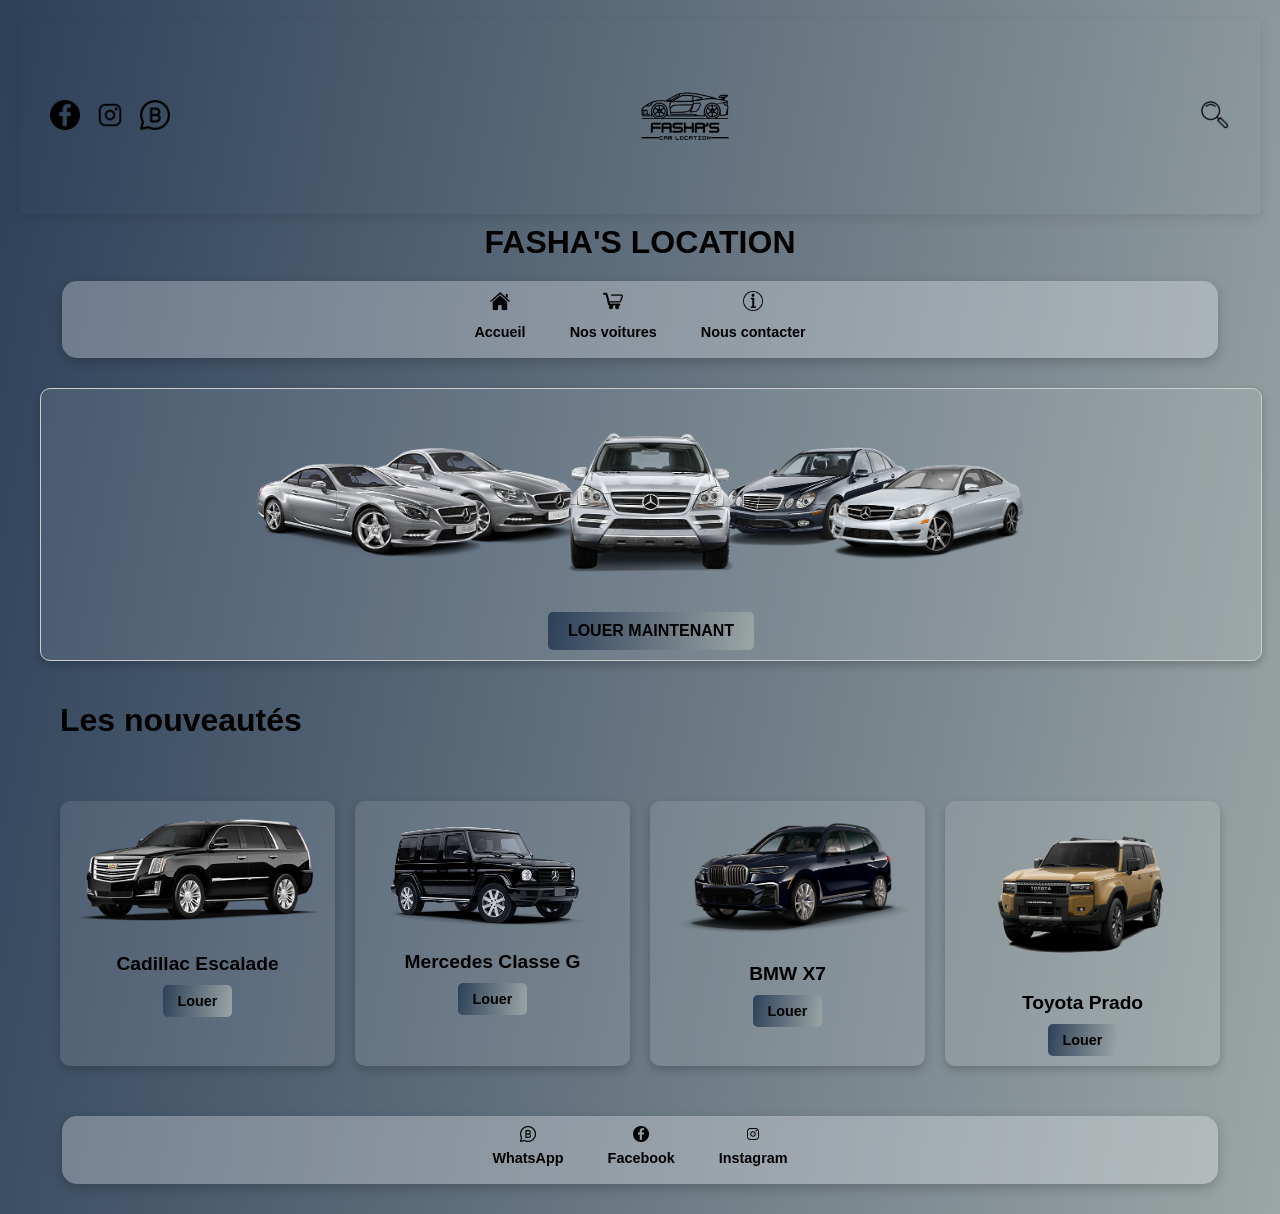
==== index.html @ 28d5ccaa "Version 1" ====
<!DOCTYPE html>
<html lang="fr">
<head>
    <meta charset="UTF-8">
    <meta name="viewport" content="width=device-width, initial-scale=1.0">
    <title>Accueil LOCATION</title>
    <link rel="stylesheet" href="css/styles.css">
    <script src="script/script.js"></script>
</head>
<body>
    <div class="container">
        <div class="social-bar">
            <!-- Icônes à gauche (réseaux sociaux) -->
            <div class="social-icons-left">
                <a href="https://www.facebook.com" target="_blank">
                    <img src="images/facebook.png" alt="Facebook" class="social-icon">
                </a>
                <a href="https://www.instagram.com" target="_blank">
                    <img src="images/insta.png" alt="Instagram" class="social-icon">
                </a>
                <a href="https://wa.me" target="_blank">
                    <img src="images/wtsp.png" alt="WhatsApp" class="social-icon">
                </a>
            </div>
        
            <!-- Logo centré -->
            <div class="logo-container">
                <img src="images/voitures/logo.PNG" alt="Logo Boutique" class="logo">
            </div>
        
            <!-- Icônes à droite (recherche et panier) -->
            <div class="search-cart-icons">
                <a href="javascript:void(0);" class="search-icon" id="search-icon">
                    <img src="images/search.png" alt="Search" class="icon">
                </a>
            </div>
        </div>
       
        <h1 class="title">FASHA'S LOCATION</h1>
       
    <div class="top">
    <ul>
        <li>
            <img src="images/home.png" alt="Home Icon" class="icon">
            <a href="index.html">Accueil</a>
        </li>
        <li>
            <img src="images/shop.png" alt="Library Icon" class="icon">
            <a href="voitures.html">Nos voitures</a>
        </li>

        <li>
            <img src="images/infos.png" alt="Library Icon" class="icon">
            <a href="contacts.html">Nous contacter</a>
        </li>
    </ul>
    </div>
    <div id="product-section" class="products-container">
        <div class="product-box">
            <img src="images/voitures/back.png" alt="Produit 1">
            <h3></h3>
            <button class="buy-button" onclick="window.location.href='voitures.html'">LOUER MAINTENANT</button>
        </div>
        
        <center>
            <h1>Les nouveautés</h1>
        </center>
        <div class="products-container-2">
            <div class="product-box-2">
                <img src="images/voitures/caddilac.png" alt="Produit 2">
                <h3>Cadillac Escalade</h3>
                <button class="buy-button-2" onclick="window.location.href='louer.html'">Louer</button>
            </div>
            <div class="product-box-2">
                <img src="images/voitures/mercedes g.png" alt="Produit 3">
                <h3>Mercedes Classe G</h3>
                <button class="buy-button-2" onclick="window.location.href='louer.html'">Louer</button>
            </div>
            <div class="product-box-2">
                <img src="images/voitures/bmw.png" alt="Produit 4">
                <h3>BMW X7</h3>
                <button class="buy-button-2" onclick="window.location.href='louer.html'">Louer</button>
            </div>
            <div class="product-box-2">
                <img src="images/voitures/toyota.png" height="100px" alt="Produit 5">
                <h3>Toyota Prado</h3>
                <button class="buy-button-2" onclick="window.location.href='louer.html'">Louer</button>
            </div>
        </div>
        
    </div>
    
<div class="bottom">
    <ul>
        <li>
            <img src="images/wtsp.png" alt="GitHub Icon" class="icon">
            <a href="https://github.com/agentLakh">WhatsApp</a>
        </li>
        <li>
            <img src="images/facebook.png" alt="GitHub Icon" class="icon">
            <a href="https://www.facebook.com" target="_blank">Facebook</a>
        </li>
        <li>
            <img src="images/insta.png" alt="GitHub Icon" class="icon">
            <a href="https://github.com/Hamid-22">Instagram</a>
        </li>
    </ul>
</div>

    </div>
    <script src="script/script.js"></script>
</body>
</html>
---- css/styles.css ----
/* ==== CORPS PRINCIPAL ==== */
body {
    background-image: linear-gradient(100deg, #2d4059, #9ba6a5);
    color: #000000;
    font-family: Arial, sans-serif;
    margin: 0;
    transition: 0.3s linear;
}

/* ==== CONTENEUR PRINCIPAL ==== */
.container {
    padding: 20px;
}
.title {
    text-align: center; /* Centre horizontalement le texte */
    margin: 0; /* Supprime les marges par défaut */
    padding: 10px; /* Supprime les espacements internes par défaut */
}

/* ==== BARRE SUPÉRIEURE (TOP) ==== */
.top {
    position: relative;
    top: 10px;
    left: 50%;
    transform: translateX(-50%);
    background-color: rgba(244, 244, 249, 0.3);
    border-radius: 15px;
    padding: 10px 20px;
    box-shadow: 0px 4px 12px rgba(0, 0, 0, 0.2);
    z-index: 1000;
    width: 90%; /* Occupe 90% de la largeur de l'écran */
    max-width: 1200px; /* Largeur maximale */
}

.top ul {
    list-style: none;
    margin: 0;
    padding: 0;
    display: flex;
    gap: 20px;
    justify-content: center;
}

.top ul li {
    display: flex;
    flex-direction: column;
    align-items: center;
}

.top ul li img {
    width: 20px;
    margin-bottom: 5px;
}

.top ul li a {
    color: #000000;
    text-decoration: none;
    padding: 8px 12px;
    font-weight: bold;
    font-size: 0.9em;
    transition: background-color 0.3s, transform 0.3s;
    border-radius: 15px;
}

.top ul li a:hover {
    background-color: white;
    box-shadow: #fff8 0 0 10px;
}

/* ==== CONTENU PRINCIPAL ==== */
.content {
    padding: 100px 20px 20px; /* Laisse un espace sous le top */
    text-align: center;
    color: #000000;
}

/* ==== SECTION DES PRODUITS ==== */
.products-container {
    display: flex;
    flex-direction: column; /* Boîtes empilées verticalement */
    gap: 20px; /* Espacement entre les boîtes */
    padding: 20px;
    max-width: 100%; /* Prend toute la largeur de l'écran */
    margin: 20px 0; /* Ajoute un espace au-dessus et en-dessous */
}

.product-box {
    background-color: rgba(255, 255, 255, 0.1);
    border-radius: 10px;
    box-shadow: 0 4px 8px rgba(0, 0, 0, 0.2);
    padding: 15px;
    text-align: center;
    transition: transform 0.3s, box-shadow 0.3s;
    width: 100%; /* Prend toute la largeur */
}

.product-box:hover {
    transform: translateY(-5px);
    box-shadow: 0 8px 16px rgba(0, 0, 0, 0.3);
}

.product-box img {
    width: 70%; /* L'image prend toute la largeur de la boîte */
    border-radius: 8px;
    margin-bottom: 10px;
}

.product-box h3 {
    font-size: 1.5em;
    color: #000000;
    margin: 10px 0;
}

.buy-button {
    background-image: linear-gradient(100deg, #2d4059, #9ba6a5);
    color: rgb(0, 0, 0);
    border: none;
    border-radius: 5px;
    padding: 10px 20px;
    font-size: 1em;
    font-weight: bold;
    cursor: pointer;
    transition: background-color 0.3s, transform 0.3s;
}

.buy-button:hover {
    background-color: white;
    box-shadow: #fff8 0 0 10px;
}

/* ==== BARRE INFÉRIEURE (BOTTOM) ==== */
.bottom {
    position: relative;
    bottom: 10px;
    left: 50%;
    transform: translateX(-50%);
    background-color: rgba(244, 244, 249, 0.3);
    border-radius: 15px;
    padding: 10px 20px;
    box-shadow: 0px 4px 12px rgba(0, 0, 0, 0.2);
    z-index: 1000;
    width: 90%; /* Occupe 90% de la largeur de l'écran */
    max-width: 1200px; /* Largeur maximale */
}

.bottom ul {
    list-style: none;
    margin: 0;
    padding: 0;
    display: flex;
    gap: 20px;
    justify-content: center;
}

.bottom ul li {
    display: flex;
    flex-direction: column;
    align-items: center;
}

.bottom ul li .icon {
    width: 16px;
}

.bottom ul li a {
    color: #000000;
    text-decoration: none;
    padding: 8px 12px;
    font-weight: bold;
    font-size: 0.9em;
    transition: background-color 0.3s, transform 0.3s;
    border-radius: 15px;
}

.bottom ul li a:hover {
    background-color: white;
    box-shadow: #fff8 0 0 10px;
}






/* Section des produits 2 */
.products-container-2 {
    display: flex;
    flex-wrap: wrap; /* Permet de faire passer les éléments à la ligne si nécessaire */
    gap: 15px; /* Réduction de l'espace entre les boîtes */
    justify-content: space-between; /* Assure un espacement équitable entre les éléments */
    padding: 20px;
    max-width: 100%; /* Assure que la section prend toute la largeur disponible */
    margin: 0 auto; /* Centrer la section horizontalement */
}

/* Style pour chaque boîte produit 2 */
.product-box-2 {
    background-color: rgba(255, 255, 255, 0.1); /* Fond translucide */
    border-radius: 10px;
    box-shadow: 0 4px 8px rgba(0, 0, 0, 0.2); /* Ombre douce */
    padding: 10px; /* Réduction de l'espace intérieur */
    transition: transform 0.3s, box-shadow 0.3s; /* Animation */
    width: calc(25% - 15px); /* Prendre 25% de la largeur moins l'espacement */
    text-align: center; /* Centrer le contenu */
    box-sizing: border-box; /* Assure que le padding ne déforme pas la largeur */
}

/* Réduction de la taille des images et du texte */
.product-box-2 img {
    width: 100%; /* L'image prend toute la largeur de la boîte */
    height: auto;
    border-radius: 8px;
    margin-bottom: 10px;
}

.product-box-2 h3 {
    font-size: 1.2em; /* Réduction de la taille du titre */
    color: #000000;
    margin: 10px 0;
}

/* Bouton "Acheter" */
.buy-button-2 {
    background-image: linear-gradient(100deg, #2d4059, #9ba6a5);
    color: rgb(0, 0, 0);
    border: none;
    border-radius: 5px;
    padding: 8px 15px; /* Réduction du padding pour ajuster la taille */
    font-size: 0.9em; /* Réduction de la taille du texte */
    font-weight: bold;
    cursor: pointer;
    transition: background-color 0.3s, transform 0.3s;
}

.buy-button-2:hover {
    background-color: white;
    box-shadow: #fff8 0 0 10px;
}



h1 {
    text-align: left;
    margin-left: 20px; /* Si vous voulez ajouter un léger décalage par rapport au bord */
}



/* Section pour la barre des réseaux sociaux et le logo */
.social-bar {
    display: flex;
    justify-content: space-between;
    align-items: center;
    padding: 20px 30px;
    background-color: rgba(244, 244, 249, 0);
    box-shadow: 0px 4px 12px rgba(0, 0, 0, 0.1);
    position: relative;
}

/* Icônes de réseaux sociaux à gauche */
.social-icons-left {
    display: flex;
    gap: 15px;
}

.social-icon {
    width: 30px; /* Ajuster la taille des icônes */
    height: auto;
}

/* Logo centré */
.logo-container {
    flex-grow: 1;
    text-align: center;
}

.logo {
    width: 150px; /* Ajuster la taille du logo */
    height: auto;
}

/* Icônes à droite (recherche et panier) */
.search-cart-icons {
    display: flex;
    gap: 20px;
}

.icon {
    width: 30px; /* Ajuster la taille des icônes */
    height: auto;
    cursor: pointer;
}

/* Si vous souhaitez que l'icône de recherche change de couleur au survol */
.search-icon:hover {
    transform: scale(1.1);
    transition: transform 0.3s;
}

/* Si vous souhaitez que l'icône du panier change de couleur au survol */
.cart-icon:hover {
    transform: scale(1.1);
    transition: transform 0.3s;
}
/* ===== Pour les petits écrans (smartphones) ===== */
@media (max-width: 768px) {
    /* Adapter la taille des produits */
    .product-box-2 {
        width: calc(50% - 15px); /* 2 produits par ligne */
    }

    /* Adapter la taille des boutons */
    .buy-button-2 {
        font-size: 0.8em;
        padding: 6px 12px;
    }

    /* Logo centré dans la barre des réseaux sociaux */
    .logo {
        width: 80px;
    }

    /* Réduire l'espacement entre les sections */
    .social-bar {
        padding: 10px 15px;
    }

    /* Adaptation de la taille des icônes dans la barre supérieure */
    .top ul li img {
        width: 16px; /* Réduire la taille des icônes */
    }

    /* Adaptation des images des produits */
    .product-box img {
        max-width: 100%;
    }
}
@media (max-width: 768px) {
    /* Adapter la taille des produits */
    .product-box-2 {
        width: calc(50% - 15px); /* 2 produits par ligne */
    }

    /* Adapter la taille des boutons */
    .buy-button-2 {
        font-size: 0.8em;
        padding: 6px 12px;
    }

    /* Logo centré dans la barre des réseaux sociaux */
    .logo {
        width: 60px; /* Réduction de la taille du logo */
    }

    /* Réduire l'espacement entre les sections */
    .social-bar {
        padding: 8px 12px; /* Réduction du padding */
        flex-direction: column; /* Empiler les éléments pour un meilleur rendu */
    }

    /* Icônes des réseaux sociaux à gauche */
    .social-icons-left {
        gap: 10px; /* Réduction de l'espacement entre les icônes */
    }

    .social-icon {
        width: 24px; /* Réduction de la taille des icônes des réseaux sociaux */
        height: auto;
    }

    /* Réduire la taille des icônes de recherche et panier */
    .search-cart-icons {
        gap: 15px; /* Réduction de l'espacement */
    }

    .search-icon,
    .cart-icon {
        width: 24px; /* Réduction de la taille des icônes */
        height: auto;
    }

    /* Réduire la taille des icônes dans la barre supérieure */
    .top ul li img {
        width: 14px; /* Réduction de la taille des icônes */
    }

    /* Adapter la barre supérieure */
    .top {
        padding: 8px 12px; /* Réduction du padding */
        width: 80%; /* Réduction de la largeur de la barre supérieure */
        max-width: 100%; /* S'assurer qu'il n'y a pas de débordement */
    }

    /* Adapter la barre inférieure */
    .bottom {
        padding: 8px 12px; /* Réduction du padding */
        width: 80%; /* Réduction de la largeur de la barre inférieure */
        max-width: 100%; /* S'assurer qu'il n'y a pas de débordement */
    }

    /* Adapter les images des produits */
    .product-box img {
        width: 80%; /* Réduire la taille de l'image */
        max-width: 150px; /* Limiter la taille des images */
    }

    /* Ajuster la largeur de la boîte des produits */
    .product-box {
        width: 100%; /* Assurer que chaque boîte de produit prend 100% de l'espace */
        padding: 10px;
    }
}


.product-box {
    width: 100%;
    text-align: center;
    border: 1px solid #ccc;
    padding: 10px;
    overflow: hidden; /* Cache les images en dehors du conteneur */
}

.image-slider {
    display: flex; /* Permet d'aligner les images horizontalement */
    animation: slide 10s infinite; /* Animation pour défiler les images */
}

.image-slider img {
    width: 50%; /* Adapte les images à la largeur du conteneur */
    flex-shrink: 0; /* Empêche les images de se rétrécir */
}

@keyframes slide {
    0% { transform: translateX(0); } /* Première image visible */
    33% { transform: translateX(-100%); } /* Deuxième image visible */
    66% { transform: translateX(-200%); } /* Troisième image visible */
    100% { transform: translateX(0); } /* Retour à la première image */
}

.buy-button {
    background-color: #007BFF;
    color: white;
    padding: 10px 20px;
    border: none;
    cursor: pointer;
    font-size: 16px;
    margin-top: 10px;
}

.buy-button:hover {
    background-color: #0056b3;
}







/* Interface de location */
.location-interface {
    display: flex;
    gap: 20px;
    padding: 20px;
    background-color: rgba(255, 255, 255, 0.1);
    border-radius: 10px;
    box-shadow: 0 4px 8px rgba(0, 0, 0, 0.2);
    margin: 20px 0;
}

.product-image img {
    width: 500px;
    height: auto;
    border-radius: 10px;
}

.product-details {
    flex: 1;
}

.date-selection {
    margin-bottom: 20px;
}

.date-selection label {
    display: block;
    margin-bottom: 5px;
    font-weight: bold;
}

.date-selection input {
    width: 100%;
    padding: 8px;
    margin-bottom: 10px;
    border-radius: 5px;
    border: 1px solid #ccc;
}

.price-display {
    font-size: 1.2em;
    font-weight: bold;
    margin-bottom: 20px;
}

.product-description {
    margin-bottom: 20px;
}

.payment-method select {
    width: 100%;
    padding: 8px;
    border-radius: 5px;
    border: 1px solid #ccc;
    margin-bottom: 20px;
}

.buy-button {
    background-image: linear-gradient(100deg, #2d4059, #9ba6a5);
    color: rgb(0, 0, 0);
    border: none;
    border-radius: 5px;
    padding: 10px 20px;
    font-size: 1em;
    font-weight: bold;
    cursor: pointer;
    transition: background-color 0.3s, transform 0.3s;
}

.buy-button:hover {
    background-color: white;
    box-shadow: #fff8 0 0 10px;
}
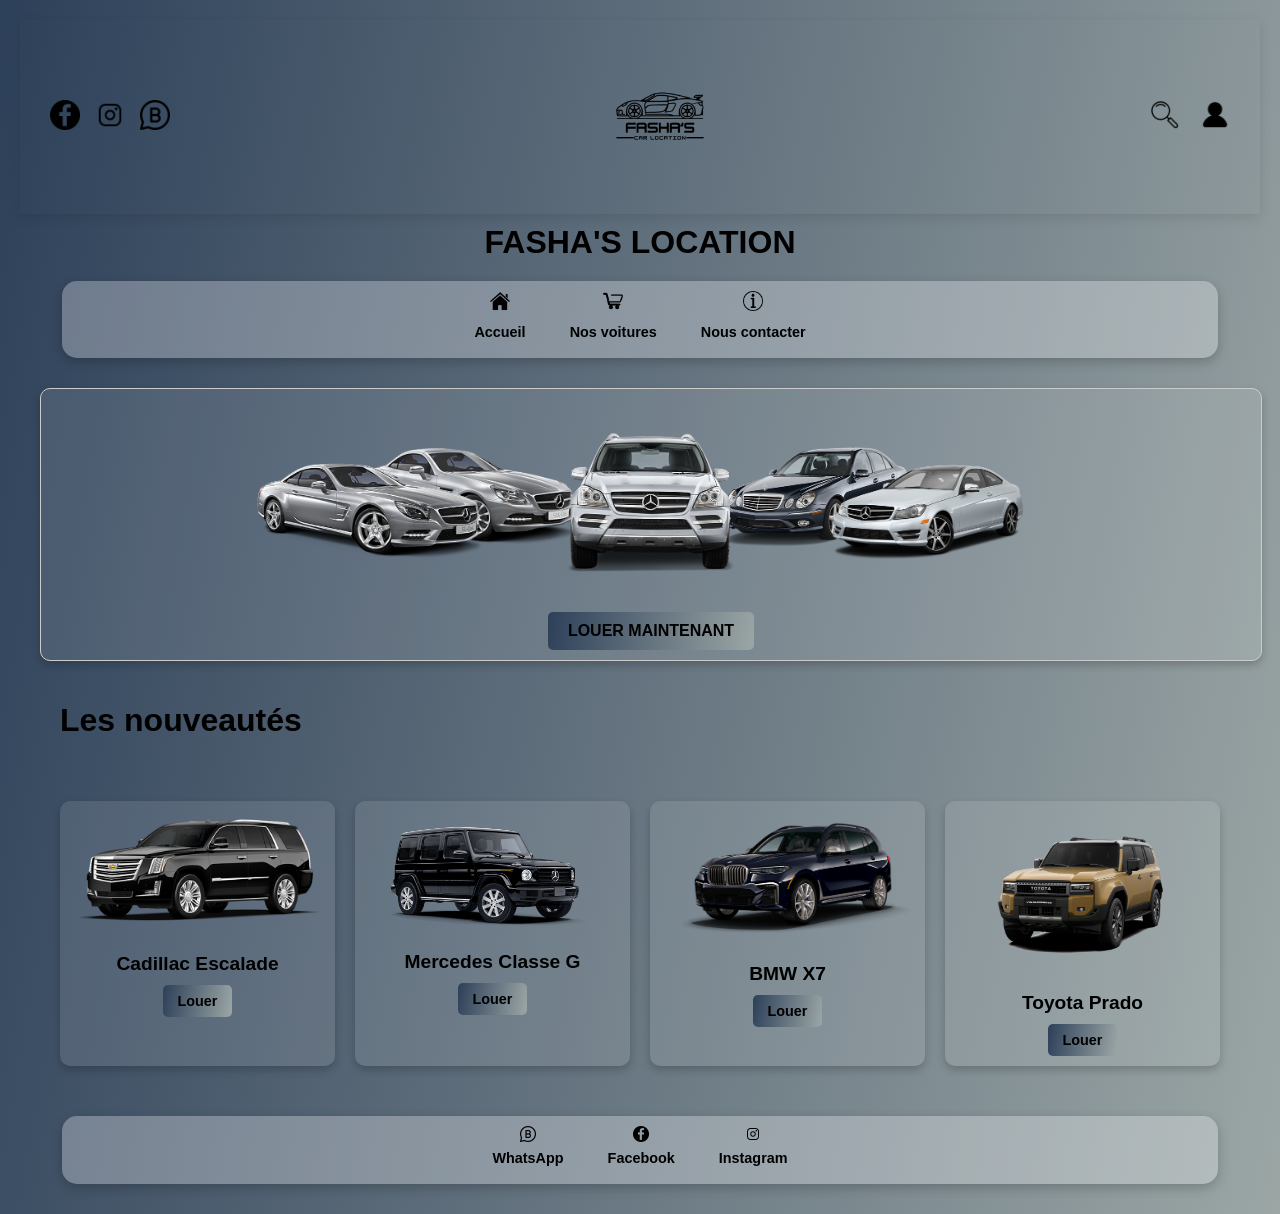
==== commit e2c5f4e9: "add new fonc" ====
--- a/index.html
+++ b/index.html
@@ -28,86 +28,92 @@
                 <img src="images/voitures/logo.PNG" alt="Logo Boutique" class="logo">
             </div>
         
-            <!-- Icônes à droite (recherche et panier) -->
+            <!-- Icônes à droite (recherche et profil) -->
             <div class="search-cart-icons">
                 <a href="javascript:void(0);" class="search-icon" id="search-icon">
                     <img src="images/search.png" alt="Search" class="icon">
                 </a>
+                <!-- Icône de profil avec menu déroulant -->
+                <div class="profile-dropdown">
+                    <img src="images/login.png" alt="Profil" class="icon" id="profile-icon">
+                    <div class="dropdown-content" id="dropdown-content">
+                        <a href="inscription.php">S'inscrire</a>
+                        <a href="login.php">Se connecter</a>
+                    </div>
+                </div>
             </div>
         </div>
        
         <h1 class="title">FASHA'S LOCATION</h1>
        
-    <div class="top">
-    <ul>
-        <li>
-            <img src="images/home.png" alt="Home Icon" class="icon">
-            <a href="index.html">Accueil</a>
-        </li>
-        <li>
-            <img src="images/shop.png" alt="Library Icon" class="icon">
-            <a href="voitures.html">Nos voitures</a>
-        </li>
-
-        <li>
-            <img src="images/infos.png" alt="Library Icon" class="icon">
-            <a href="contacts.html">Nous contacter</a>
-        </li>
-    </ul>
-    </div>
-    <div id="product-section" class="products-container">
-        <div class="product-box">
-            <img src="images/voitures/back.png" alt="Produit 1">
-            <h3></h3>
-            <button class="buy-button" onclick="window.location.href='voitures.html'">LOUER MAINTENANT</button>
+        <div class="top">
+            <ul>
+                <li>
+                    <img src="images/home.png" alt="Home Icon" class="icon">
+                    <a href="index.html">Accueil</a>
+                </li>
+                <li>
+                    <img src="images/shop.png" alt="Library Icon" class="icon">
+                    <a href="voitures.html">Nos voitures</a>
+                </li>
+                <li>
+                    <img src="images/infos.png" alt="Library Icon" class="icon">
+                    <a href="contacts.html">Nous contacter</a>
+                </li>
+            </ul>
         </div>
         
-        <center>
-            <h1>Les nouveautés</h1>
-        </center>
-        <div class="products-container-2">
-            <div class="product-box-2">
-                <img src="images/voitures/caddilac.png" alt="Produit 2">
-                <h3>Cadillac Escalade</h3>
-                <button class="buy-button-2" onclick="window.location.href='louer.html'">Louer</button>
+        <div id="product-section" class="products-container">
+            <div class="product-box">
+                <img src="images/voitures/back.png" alt="Produit 1">
+                <h3></h3>
+                <button class="buy-button" onclick="window.location.href='voitures.html'">LOUER MAINTENANT</button>
             </div>
-            <div class="product-box-2">
-                <img src="images/voitures/mercedes g.png" alt="Produit 3">
-                <h3>Mercedes Classe G</h3>
-                <button class="buy-button-2" onclick="window.location.href='louer.html'">Louer</button>
-            </div>
-            <div class="product-box-2">
-                <img src="images/voitures/bmw.png" alt="Produit 4">
-                <h3>BMW X7</h3>
-                <button class="buy-button-2" onclick="window.location.href='louer.html'">Louer</button>
-            </div>
-            <div class="product-box-2">
-                <img src="images/voitures/toyota.png" height="100px" alt="Produit 5">
-                <h3>Toyota Prado</h3>
-                <button class="buy-button-2" onclick="window.location.href='louer.html'">Louer</button>
+            
+            <center>
+                <h1>Les nouveautés</h1>
+            </center>
+            <div class="products-container-2">
+                <div class="product-box-2">
+                    <img src="images/voitures/caddilac.png" alt="Produit 2">
+                    <h3>Cadillac Escalade</h3>
+                    <button class="buy-button-2" onclick="window.location.href='louer.html'">Louer</button>
+                </div>
+                <div class="product-box-2">
+                    <img src="images/voitures/mercedes g.png" alt="Produit 3">
+                    <h3>Mercedes Classe G</h3>
+                    <button class="buy-button-2" onclick="window.location.href='louer.html'">Louer</button>
+                </div>
+                <div class="product-box-2">
+                    <img src="images/voitures/bmw.png" alt="Produit 4">
+                    <h3>BMW X7</h3>
+                    <button class="buy-button-2" onclick="window.location.href='louer.html'">Louer</button>
+                </div>
+                <div class="product-box-2">
+                    <img src="images/voitures/toyota.png" height="100px" alt="Produit 5">
+                    <h3>Toyota Prado</h3>
+                    <button class="buy-button-2" onclick="window.location.href='louer.html'">Louer</button>
+                </div>
             </div>
         </div>
         
-    </div>
-    
-<div class="bottom">
-    <ul>
-        <li>
-            <img src="images/wtsp.png" alt="GitHub Icon" class="icon">
-            <a href="https://github.com/agentLakh">WhatsApp</a>
-        </li>
-        <li>
-            <img src="images/facebook.png" alt="GitHub Icon" class="icon">
-            <a href="https://www.facebook.com" target="_blank">Facebook</a>
-        </li>
-        <li>
-            <img src="images/insta.png" alt="GitHub Icon" class="icon">
-            <a href="https://github.com/Hamid-22">Instagram</a>
-        </li>
-    </ul>
-</div>
-
+        <div class="bottom">
+            <ul>
+                <li>
+                    <img src="images/wtsp.png" alt="GitHub Icon" class="icon">
+                    <a href="https://github.com/agentLakh">WhatsApp</a>
+                </li>
+                <li>
+                    <img src="images/facebook.png" alt="GitHub Icon" class="icon">
+                    <a href="https://www.facebook.com" target="_blank">Facebook</a>
+                </li>
+                <li>
+                    <img src="images/insta.png" alt="GitHub Icon" class="icon">
+                    <a href="https://github.com/Hamid-22">Instagram</a>
+                </li>
+            </ul>
+        </div>
     </div>
     <script src="script/script.js"></script>
 </body>
-</html>
+</html>
--- a/css/styles.css
+++ b/css/styles.css
@@ -529,4 +529,122 @@
 .buy-button:hover {
     background-color: white;
     box-shadow: #fff8 0 0 10px;
+}
+
+
+
+
+
+
+
+/* ==== STYLES POUR LA PAGE DE CONNEXION ET D'INSCRIPTION ==== */
+.login-container, .signup-container {
+    display: flex;
+    justify-content: center;
+    align-items: center;
+    height: 70vh;
+    padding: 20px;
+}
+
+.login-form, .signup-form {
+    background-color: rgba(244, 244, 249, 0.3);
+    border-radius: 15px;
+    box-shadow: 0px 4px 12px rgba(0, 0, 0, 0.2);
+    padding: 30px;
+    width: 100%;
+    max-width: 400px;
+    text-align: center;
+}
+
+.login-form h2, .signup-form h2 {
+    margin-bottom: 20px;
+    font-size: 1.8em;
+    color: #000000;
+}
+
+.login-form input, .signup-form input {
+    width: 100%;
+    padding: 10px;
+    margin-bottom: 15px;
+    border: 1px solid #ccc;
+    border-radius: 5px;
+    font-size: 1em;
+    background-color: rgba(255, 255, 255, 0.8);
+}
+
+.login-form button, .signup-form button {
+    background-image: linear-gradient(100deg, #2d4059, #9ba6a5);
+    color: #000000;
+    border: none;
+    border-radius: 5px;
+    padding: 10px 20px;
+    font-size: 1em;
+    font-weight: bold;
+    cursor: pointer;
+    transition: background-color 0.3s, transform 0.3s;
+    width: 100%;
+}
+
+.login-form button:hover, .signup-form button:hover {
+    background-color: white;
+    box-shadow: #fff8 0 0 10px;
+}
+
+.login-form p, .signup-form p {
+    margin-top: 15px;
+    font-size: 0.9em;
+}
+
+.login-form a, .signup-form a {
+    color: #000000;
+    text-decoration: none;
+    font-weight: bold;
+}
+
+.login-form a:hover, .signup-form a:hover {
+    text-decoration: underline;
+}
+
+
+
+/* ==== STYLES POUR LE MENU DÉROULANT DU PROFIL ==== */
+.profile-dropdown {
+    position: relative;
+    display: inline-block;
+}
+
+.dropdown-content {
+    display: none; /* Caché par défaut */
+    position: absolute;
+    right: 0;
+    background-color: rgba(244, 244, 249, 0.9);
+    border-radius: 10px;
+    box-shadow: 0px 4px 12px rgba(0, 0, 0, 0.2);
+    min-width: 120px;
+    z-index: 1000;
+    margin-top: 10px; /* Espace entre l'icône et le menu */
+}
+
+.dropdown-content a {
+    color: #000000;
+    padding: 10px 15px;
+    text-decoration: none;
+    display: block;
+    font-size: 0.9em;
+    transition: background-color 0.3s;
+    border-radius: 5px;
+}
+
+.dropdown-content a:hover {
+    background-color: rgba(255, 255, 255, 0.5);
+}
+
+/* Style pour l'icône de profil */
+#profile-icon {
+    cursor: pointer;
+    transition: transform 0.3s;
+}
+
+#profile-icon:hover {
+    transform: scale(1.1);
 }
